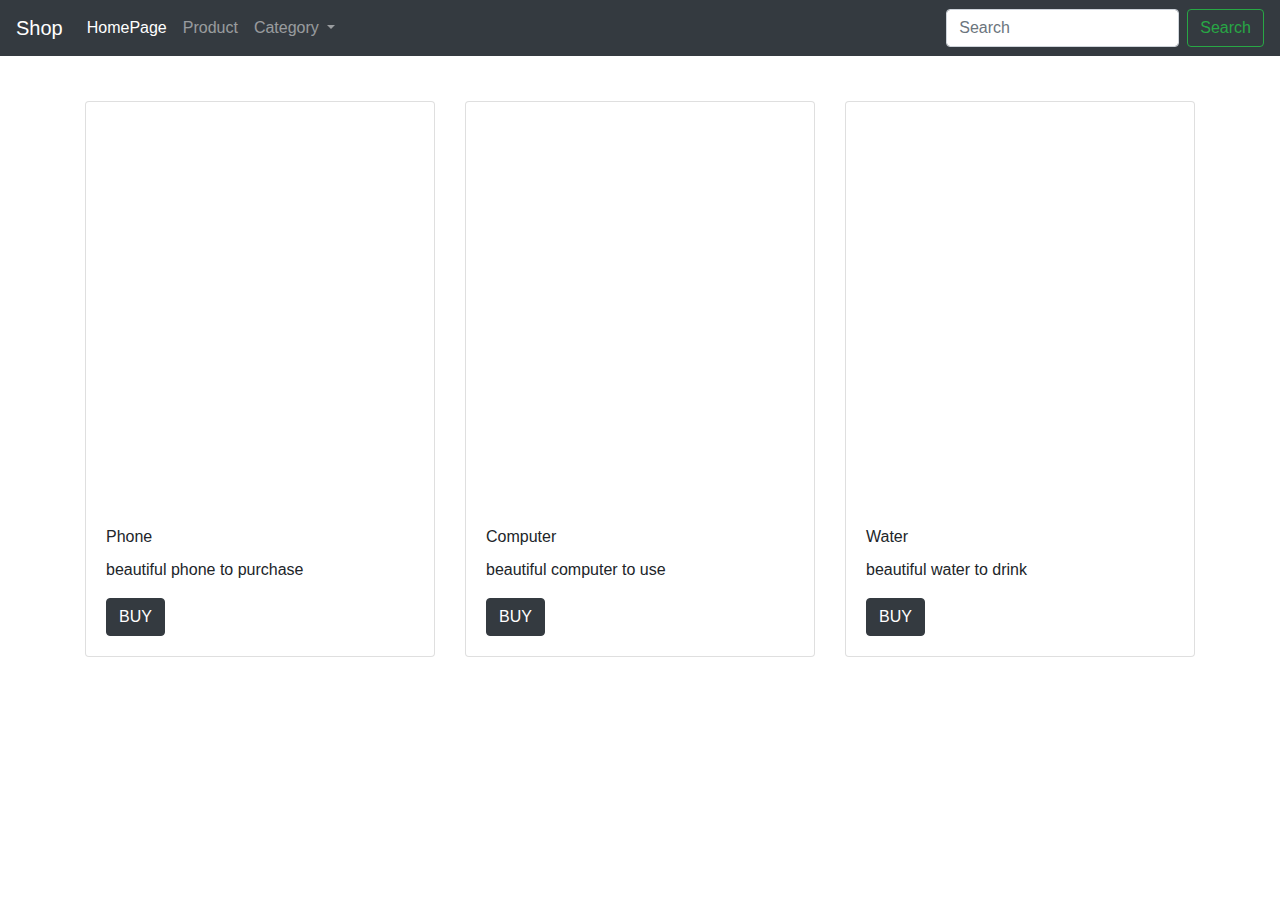
==== shop.html @ f059c2ac "0410-1" ====
<!DOCTYPE html>
<html lang="zh-TW" dir="ltr">

<head>
  <meta charset="utf-8">
  <!-- use device width as webpage's width -->
  <meta name="viewport" content="width=device-width, initial-scale=1.0">
  <!-- Compatible ie=edge -->
  <meta http-equiv="X-UA-Compatible" content="ie=edge">
  <!-- Bootstrap's CSS -->
  <link rel="stylesheet" href="https://stackpath.bootstrapcdn.com/bootstrap/4.3.1/css/bootstrap.min.css" integrity="sha384-ggOyR0iXCbMQv3Xipma34MD+dH/1fQ784/j6cY/iJTQUOhcWr7x9JvoRxT2MZw1T" crossorigin="anonymous">
  <!-- FontAwesome's CSS -->
  <link rel="stylesheet" href="https://use.fontawesome.com/releases/v5.8.1/css/all.css" integrity="sha384-50oBUHEmvpQ+1lW4y57PTFmhCaXp0ML5d60M1M7uH2+nqUivzIebhndOJK28anvf" crossorigin="anonymous">
  <!-- shop.css -->
  <link rel="stylesheet" href="./shop.css">
  <title>Shop Website</title>
</head>

<body>
  <nav class="navbar navbar-expand-lg navbar-dark bg-dark">
    <a class="navbar-brand" href="#">Shop</a>
    <button class="navbar-toggler" type="button" data-toggle="collapse" data-target="#navbarSupportedContent" aria-controls="navbarSupportedContent" aria-expanded="false" aria-label="Toggle navigation">
      <span class="navbar-toggler-icon"></span>
    </button>

    <div class="collapse navbar-collapse" id="navbarSupportedContent">
      <ul class="navbar-nav mr-auto">
        <li class="nav-item active">
          <a class="nav-link" href="#">HomePage <span class="sr-only">(current)</span></a>
        </li>
        <li class="nav-item">
          <a class="nav-link" href="#">Product</a>
        </li>
        <li class="nav-item dropdown">
          <a class="nav-link dropdown-toggle" href="#" id="navbarDropdown" role="button" data-toggle="dropdown" aria-haspopup="true" aria-expanded="false">
            Category
          </a>
          <div class="dropdown-menu" aria-labelledby="navbarDropdown">
            <a class="dropdown-item" href="#">3C</a>
            <div class="dropdown-divider"></div>
            <a class="dropdown-item" href="#">Women Clothes</a>
            <a class="dropdown-item" href="#">Men Clothes</a>
          </div>
        </li>
      </ul>
      <form class="form-inline my-2 my-lg-0">
        <input class="form-control mr-sm-2" type="search" placeholder="Search" aria-label="Search">
        <button class="btn btn-outline-success my-2 my-sm-0" type="submit">Search</button>
      </form>
    </div>
  </nav>
  <!----------------------------------------------------------------->
  <div class="container">

    <!-- Product -->
    <div class="cardContainer">

      <div class="card-deck center">
        <div class="card product-item">
          <div class="product-img" style="background-image: url(./phone.jpg);">
          </div>
          <div class="card-body">
            <h6 class="card-title">Phone</h6>
            <p class="card-text">beautiful phone to purchase</p>
            <a href="#" class="btn btn-dark">BUY</a>
          </div>
        </div>
        <div class="card product-item">
          <div class="product-img" style="background-image: url(./computer.jpg);">
          </div>
          <div class="card-body">
            <h6 class="card-title">Computer</h6>
            <p class="card-text">beautiful computer to use</p>
            <a href="#" class="btn btn-dark">BUY</a>
          </div>
        </div>
        <div class="card product-item">
          <div class="product-img" style="background-image: url(./water.jpg);">
          </div>
          <div class="card-body">
            <h6 class="card-title">Water</h6>
            <p class="card-text">beautiful water to drink</p>
            <a href="#" class="btn btn-dark">BUY</a>
          </div>
        </div>
      </div>

    </div>

  </div>

  <!--==================================
          import Bootstrap's JS
  ====================================-->
  <script src="https://code.jquery.com/jquery-3.3.1.slim.min.js" integrity="sha384-q8i/X+965DzO0rT7abK41JStQIAqVgRVzpbzo5smXKp4YfRvH+8abtTE1Pi6jizo" crossorigin="anonymous"></script>
  <script src="https://cdnjs.cloudflare.com/ajax/libs/popper.js/1.14.7/umd/popper.min.js" integrity="sha384-UO2eT0CpHqdSJQ6hJty5KVphtPhzWj9WO1clHTMGa3JDZwrnQq4sF86dIHNDz0W1" crossorigin="anonymous"></script>
  <script src="https://stackpath.bootstrapcdn.com/bootstrap/4.3.1/js/bootstrap.min.js" integrity="sha384-JjSmVgyd0p3pXB1rRibZUAYoIIy6OrQ6VrjIEaFf/nJGzIxFDsf4x0xIM+B07jRM" crossorigin="anonymous"></script>

</body>

</html>
---- shop.css ----
.container{
  height: fit-content;
}
.cardContainer{
  margin-top: 5vh;
  margin-bottom: 5vh;
}
.navbar{
  background-color: #FFFFFF;
  border-color: #E7E7E7;
}

.product-img{
  height: 45vh;
  background-position: center;
  background-size: cover;
}

@media screen and (max-width: 800px){
  .card-deck{
    display: block;
  }
}
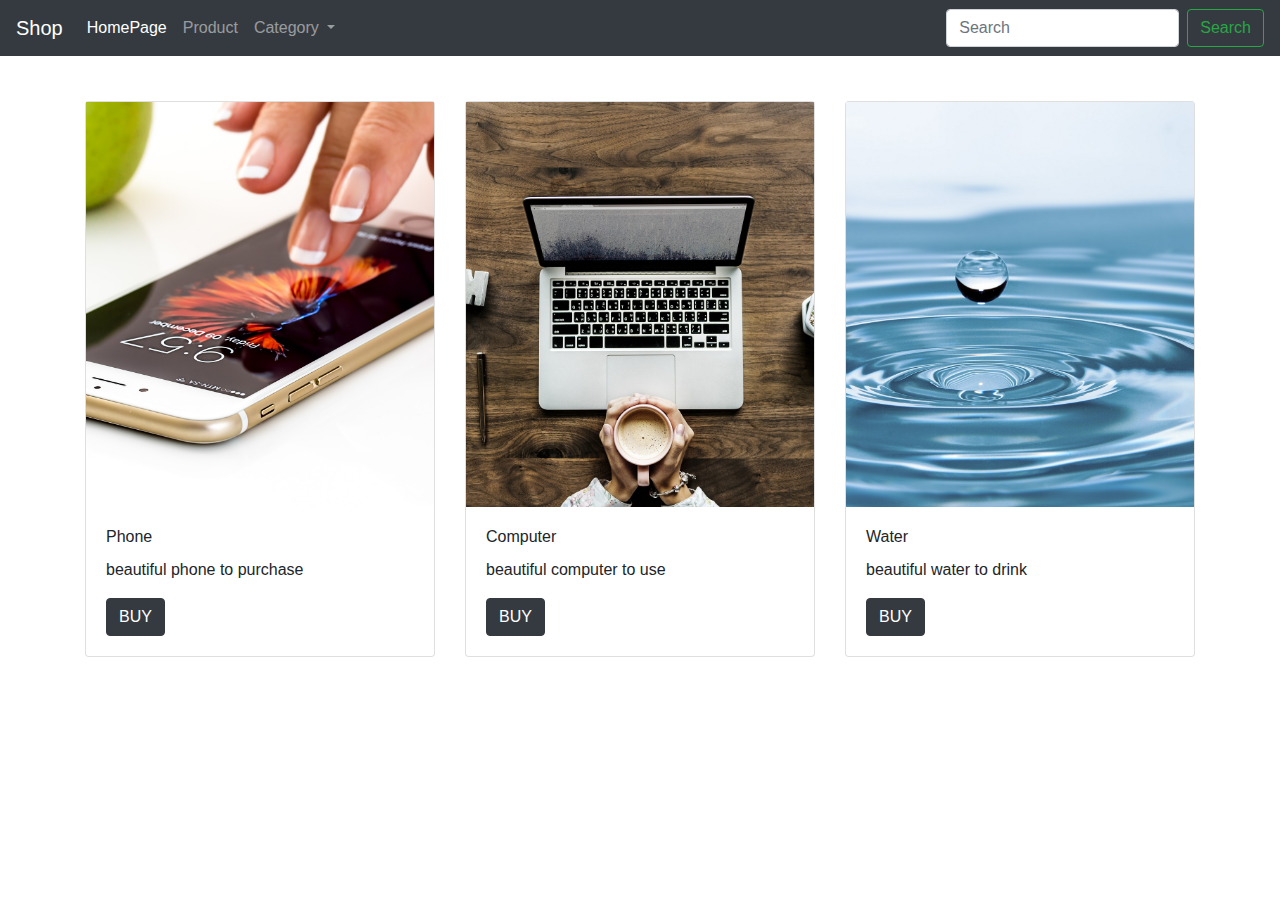
==== commit c4176d4c: "0410-2" ====
--- a/shop.html
+++ b/shop.html
@@ -57,7 +57,7 @@
 
       <div class="card-deck center">
         <div class="card product-item">
-          <div class="product-img" style="background-image: url(./phone.jpg);">
+          <div class="product-img" style="background-image: url(./image/phone.jpg);">
           </div>
           <div class="card-body">
             <h6 class="card-title">Phone</h6>
@@ -66,7 +66,7 @@
           </div>
         </div>
         <div class="card product-item">
-          <div class="product-img" style="background-image: url(./computer.jpg);">
+          <div class="product-img" style="background-image: url(./image/computer.jpg);">
           </div>
           <div class="card-body">
             <h6 class="card-title">Computer</h6>
@@ -75,7 +75,7 @@
           </div>
         </div>
         <div class="card product-item">
-          <div class="product-img" style="background-image: url(./water.jpg);">
+          <div class="product-img" style="background-image: url(./image/water.jpg);">
           </div>
           <div class="card-body">
             <h6 class="card-title">Water</h6>
